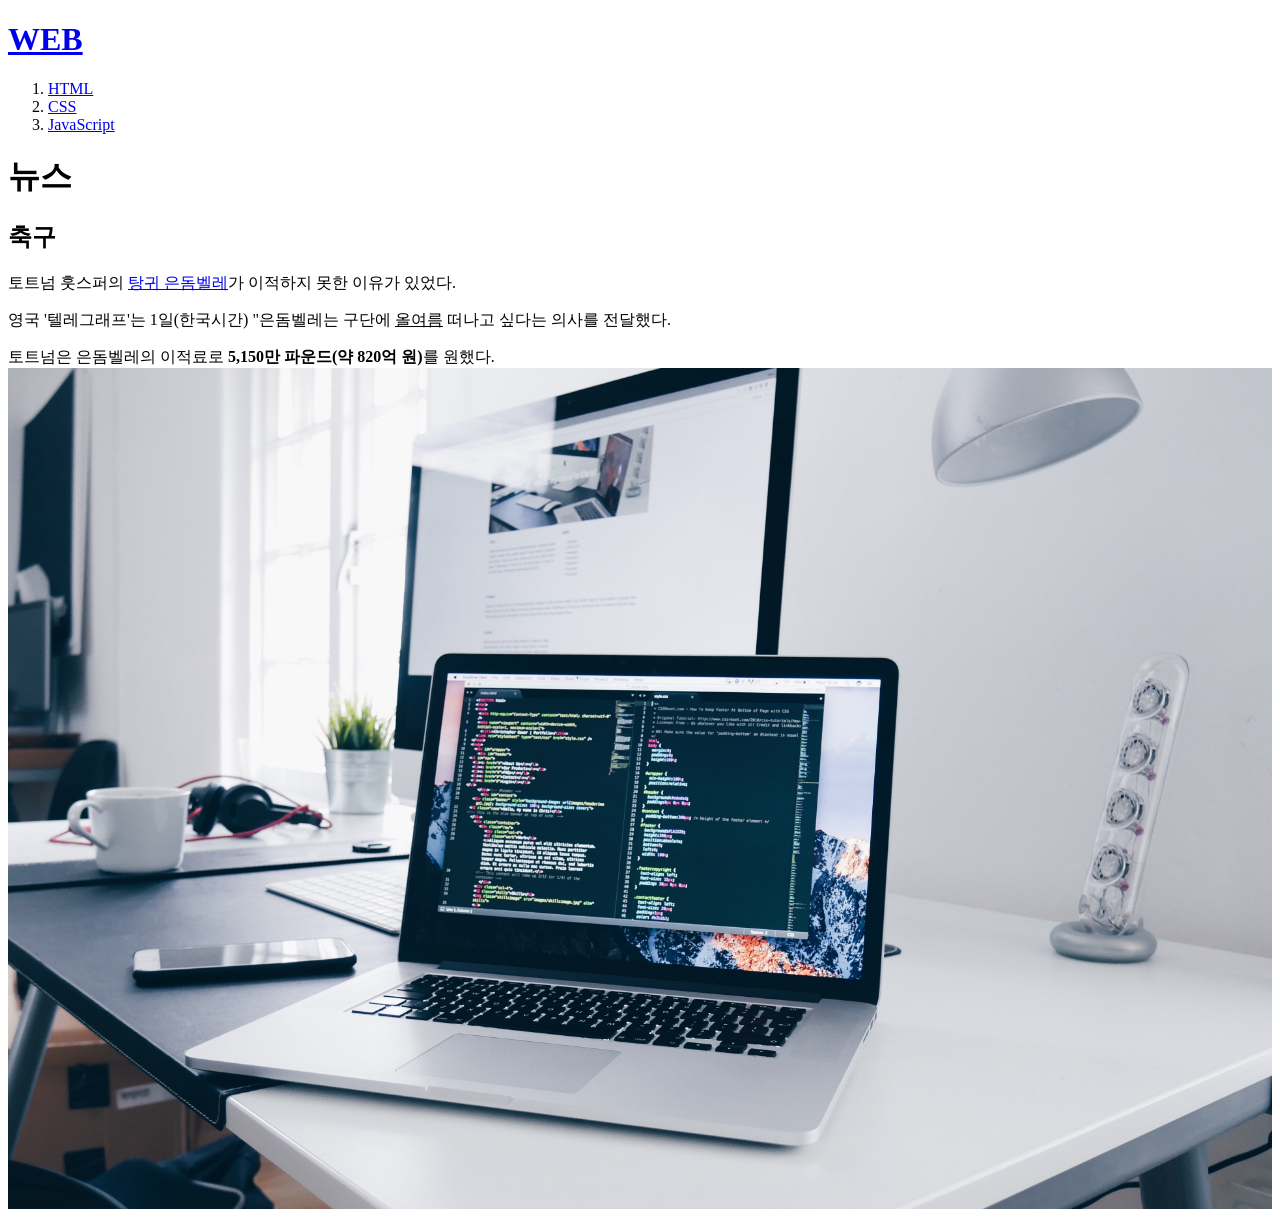
==== html/1.html @ b54035a5 "웹서버 국축하기" ====
<!doctype html>
<html>
<head>
    <title>WEB1_HTML</title>
    <meta charset = "utf-8">
</head>
<body>
    <h1><a href = "index.html">WEB</h1>
    <ol>
        <li><a href = "1.html">HTML</a></li>
        <li><a href = "2.html">CSS</a></li>
        <li><a href = "3.html">JavaScript</a></li>
    </ol>
    <h1>뉴스</h1>
    <h2>축구</h2> 
    <p>토트넘 훗스퍼의 <a href = "https://search.naver.com/search.naver?where=nexearch&sm=top_hty&fbm=1&ie=utf8&query=%EC%9D%80%EB%8F%94%EB%B2%A8%EB%A0%88" target = "_blank" title = "인물사전">탕귀 은돔벨레</a>가 이적하지 못한 이유가 있었다.</p>
    <p>영국 '텔레그래프'는 1일(한국시간) "은돔벨레는 구단에 <u>올여름</u> 떠나고 싶다는 의사를 전달했다.</p> 토트넘은 은돔벨레의 이적료로 <strong>5,150만 파운드(약 820억 원)</strong>를 원했다.
    <img src = "coding.jpg" width = "100%">
</body>
</html>
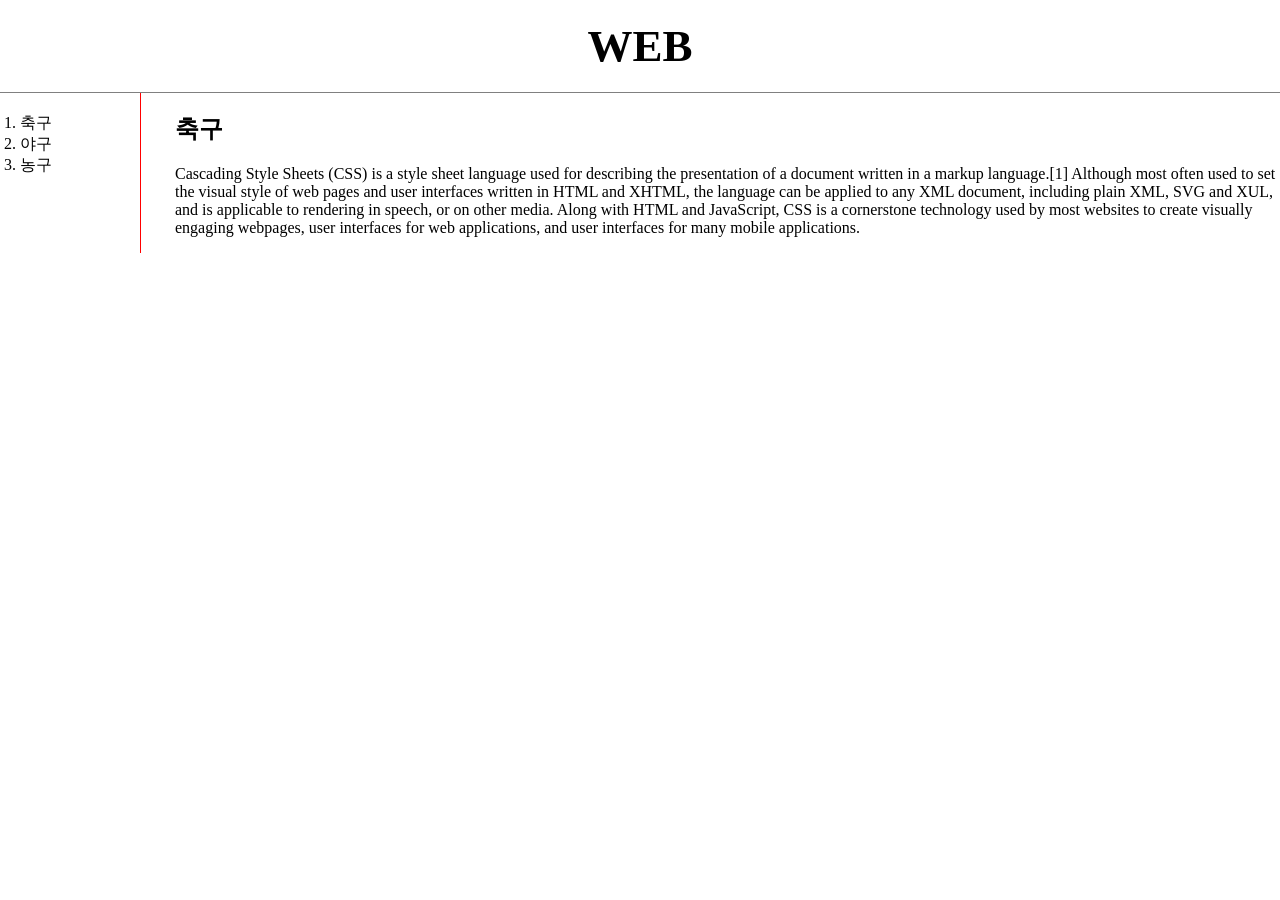
==== commit cc5df354: "1회독" ====
--- a/html/1.html
+++ b/html/1.html
@@ -1,20 +1,24 @@
 <!doctype html>
 <html>
 <head>
-    <title>WEB1_HTML</title>
-    <meta charset = "utf-8">
+  <title>WEB - CSS</title>
+  <meta charset="utf-8">
+  <link rel = "stylesheet" href="style.css">
 </head>
 <body>
-    <h1><a href = "index.html">WEB</h1>
-    <ol>
-        <li><a href = "1.html">HTML</a></li>
-        <li><a href = "2.html">CSS</a></li>
-        <li><a href = "3.html">JavaScript</a></li>
-    </ol>
-    <h1>뉴스</h1>
-    <h2>축구</h2> 
-    <p>토트넘 훗스퍼의 <a href = "https://search.naver.com/search.naver?where=nexearch&sm=top_hty&fbm=1&ie=utf8&query=%EC%9D%80%EB%8F%94%EB%B2%A8%EB%A0%88" target = "_blank" title = "인물사전">탕귀 은돔벨레</a>가 이적하지 못한 이유가 있었다.</p>
-    <p>영국 '텔레그래프'는 1일(한국시간) "은돔벨레는 구단에 <u>올여름</u> 떠나고 싶다는 의사를 전달했다.</p> 토트넘은 은돔벨레의 이적료로 <strong>5,150만 파운드(약 820억 원)</strong>를 원했다.
-    <img src = "coding.jpg" width = "100%">
-</body>
-</html>+    <h1><a href="index.html">WEB</a></h1>
+    <div id="grid">
+        <ol>
+            <li><a href="1.html" >축구</a></li>
+            <li><a href="2.html" >야구</a></li>
+            <li><a href="3.html">농구</a></li>
+        </ol>
+        <div id="article">
+            <h2>축구</h2>
+            <p>
+                Cascading Style Sheets (CSS) is a style sheet language used for describing the presentation of a document written in a markup language.[1] Although most often used to set the visual style of web pages and user interfaces written in HTML and XHTML, the language can be applied to any XML document, including plain XML, SVG and XUL, and is applicable to rendering in speech, or on other media. Along with HTML and JavaScript, CSS is a cornerstone technology used by most websites to create visually engaging webpages, user interfaces for web applications, and user interfaces for many mobile applications.
+            </p>
+        </div>
+    </div>
+  </body>
+  </html>
--- a/html/style.css
+++ b/html/style.css
@@ -0,0 +1,38 @@
+body{
+    margin:0;
+}
+a {
+    color:black;
+    text-decoration: none;
+}
+h1 {
+    font-size:45px;
+    text-align: center;
+    border-bottom:1px solid gray;
+    margin:0;
+    padding:20px;
+}
+#grid {
+    display:grid;
+    grid-template-columns: 150px 1fr;
+}
+#grid ol{/* 다른 곳에서도 ol태그가 쓰일 수 있기 때문에 부모가 grid인 id를 가진 놈의 ol임을 명시해줘야한다.*/
+    border-right:1px solid red;
+    width:100px;
+    margin:0;
+    padding:20px;
+}
+#grid #article{/*article이 어차피 id라 안해줘도 되는데 의미를 확실히 나타낼 수 있게 #grid를 붙여준다.*/
+    padding-left:25px;
+}
+@media(max-width:800px){
+    #grid{
+        display:block; /*원래 그리드로 있던 element(태그)들이 block으로 되면서 화면전체(가로영역전체)를 차지하게 된다.*/
+    }
+    #grid ol{/*그냥 ol이라고 하면 인식 못한다. 위에서 선언해준 것처럼 #grid ol이라고 해야한다.*/
+        border-right:none;
+    }
+    h1{
+        border-bottom:none;
+    }
+}
